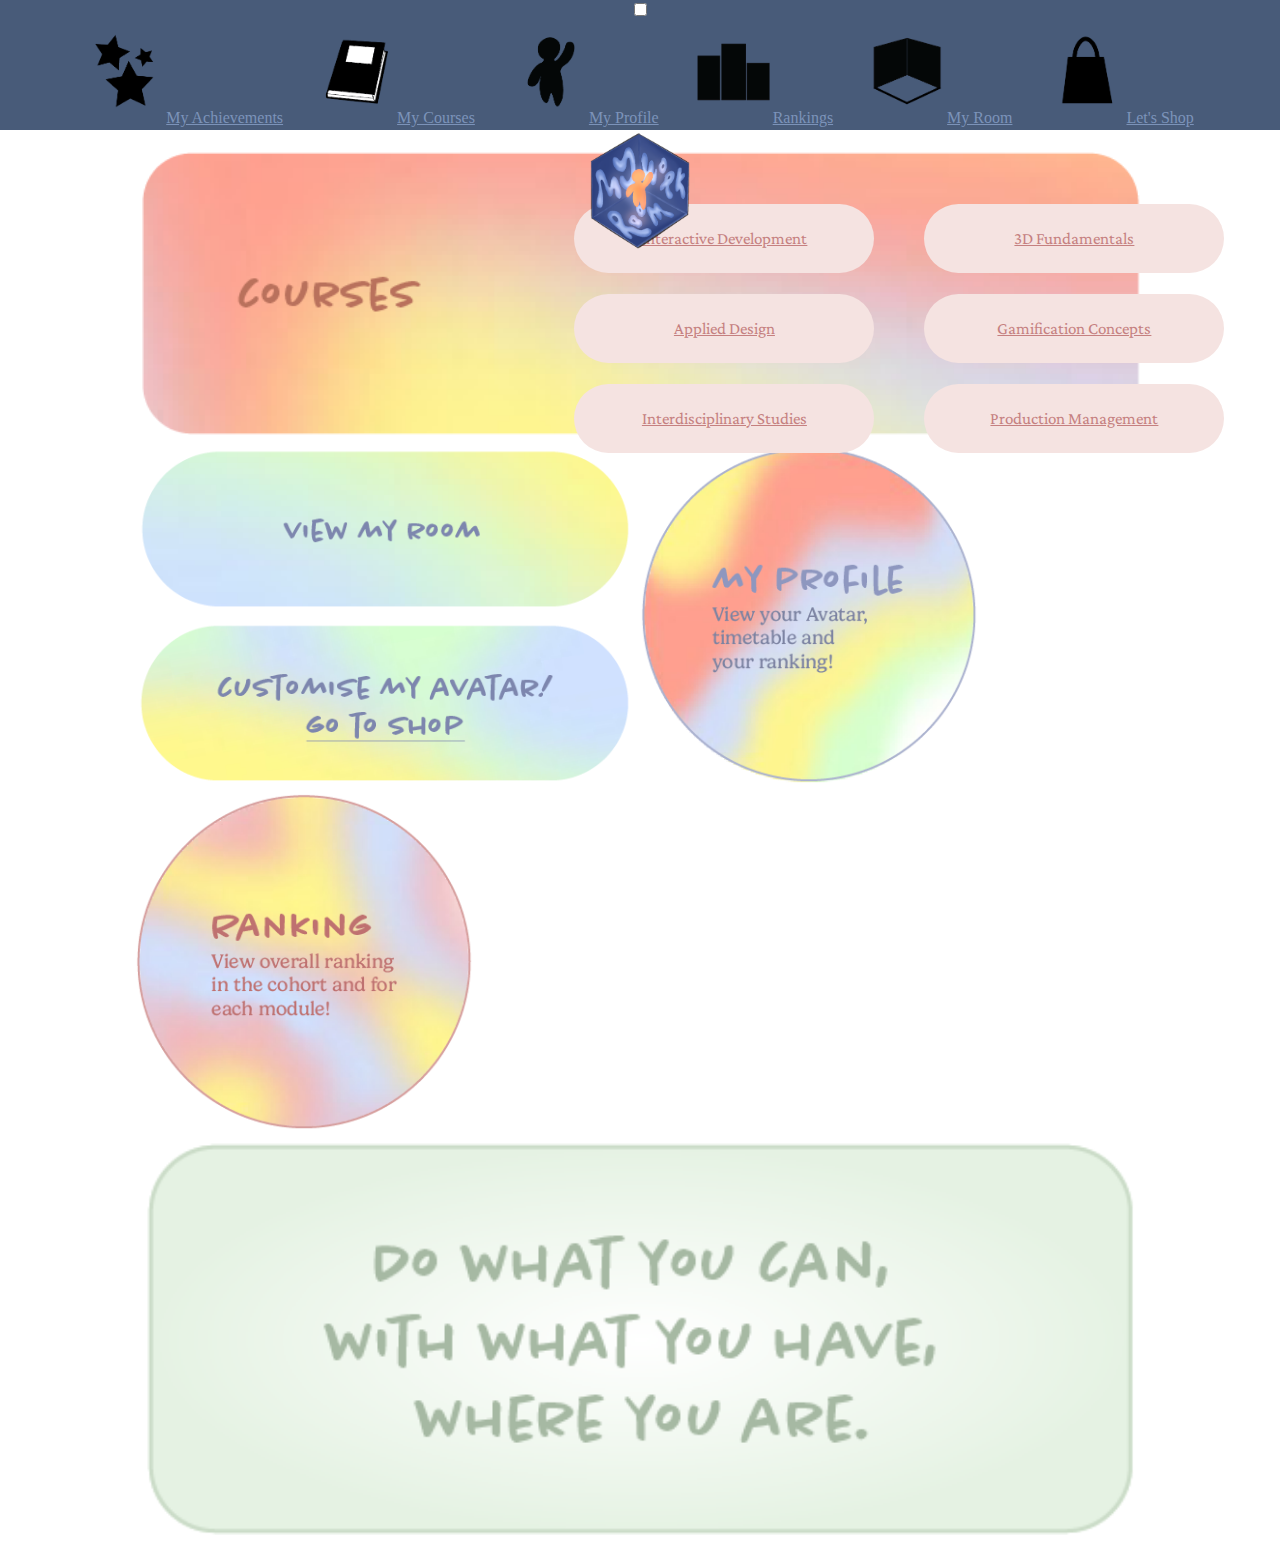
==== index.html @ 5b84851e "fion: final hamburger added" ====
<html> 
    <header> 
        <title>Home</title>
    </header>
    <head>
        <meta charset="UTF-8">
        <meta name="viewport" content="width=device-width, initial-scale=1">
        <link rel="stylesheet" href="index.css">
        <script src="https://cdnjs.cloudflare.com/ajax/libs/jquery/3.5.1/jquery.min.js">
        </script>
        <script src="script.js"></script>
        <div class="nav" class="flex-container">
            <input type="checkbox" class="toggle-menu">
            <div class="hamburger"></div>
            
            <div class="menu">
                <a href="3_achievements.html"><img src="/navbar/achievements.png" class="img">My Achievements</a>
                <a href="4_courses.html"><img src="/navbar/courses.png" class="img">My Courses</a>
                <a href="2_profile.html"><img src="/navbar/profile.png" class="img">My Profile</a>
                <a href="5_statistics.html"><img src="/navbar/rankings.png" class="img">Rankings</a>
                <a href="6_room.html"><img src="/navbar/room.png" class="img">My Room</a>
                <a href="7_shop.html"><img src="/navbar/shop.png" class="img">Let's Shop</a>
            </div>
            <div class="logo">
                <a href="index.html"><img src="/photos/logo.png" class="logoimg"></a> 
            </div>
        </div><br>
        <div class="spacer1">spacer</div>
    </head>

    <body>
        <div class="center">
            <div class="row1">
                <div class="coursesimg">
                    <img src="/homepage/courses.png" class="row1img" style="width: 100%">   
                    <a href="https://nplms.polite.edu.sg/d2l/home/186069" class="c1r1" target="_blank">Interactive Development</a>

                    <a href="https://nplms.polite.edu.sg/d2l/home/186032" class="c1r2" target="_blank">Applied Design</a>

                    <a href="https://nplms.polite.edu.sg/d2l/home/187093" class="c1r3" target="_blank">Interdisciplinary Studies</a>

                    <a href="https://nplms.polite.edu.sg/d2l/home/186033" class="c2r1" target="_blank">3D Fundamentals</a>

                    <a href="https://nplms.polite.edu.sg/d2l/home/186068" class="c2r2" target="_blank">Gamification Concepts</a>

                    <a href="https://nplms.polite.edu.sg/d2l/home/186467" class="c2r3" target="_blank">Production Management</a>
            </div>
            
            <div class="row2">
                <a href="6_room.html"><img src="/homepage/room.png" class="row2img" style="width: 500px; margin-bottom: -170px;"></a>
                <br>
                <a href="7_shop.html"><img src="/homepage/shop.png" class="row2img" style="width: 500px"></a>
            
                <a href="2_profile.html"><img src="/homepage/profile.png" class="row2img" style="width: 342px"></a>
                <a href="5_statistics.html"><img src="/homepage/ranking.png" class="row2img" style="width: 342px"></a>

                <img src="/homepage/motivational.png" class="row1img" style="width: 100%">
            </div>
            
        </div>

    </body>
</html>
---- index.css ----
@import url('https://fonts.googleapis.com/css2?family=Crimson+Pro&family=Nanum+Pen+Script&family=Rock+Salt&family=Varela+Round&display=swap');

body{background-image: url(/photos/background.png);}
.spacer1{margin-bottom: 90px;}

.nav {
  top: 0px;
  left: 0px;
  width: 100%;
  height: 130px;
	background: #485b79;
  position: fixed;
  text-align: center;
  z-index:1;
}

.nav a {
  color: #7c93b9;
	padding: 0px;
  margin-top: 20px;
  border-radius: 10px;
  margin: 15px;
}
.row1img {width: 200px;}
.row2img {width: 300px;}
.logoimg {width: 100px; padding-top: 5px;}
.img {width: 80px; padding-top: 10px; padding-bottom: 10px;}

.flex-container {
  display: flex;
  flex-direction: column;
}

.center {
  margin: auto;
  width: 80%;
  padding: 10px;
}

/* Container holding the image and the text */
.coursesimg {
  position: relative;
  text-align: center;
  color: white;
}

.c1r1 {
  position: absolute;
  top: 60px;
  left: 440px;
}

.c1r2 {
  position: absolute;
  top: 150px;
  left: 440px;
}

.c1r3 {
  position: absolute;
  top: 240px;
  left: 440px;
}
.c2r1 {
  position: absolute;
  top: 60px;
  left: 790px;
}

.c2r2 {
  position: absolute;
  top: 150px;
  left: 790px;
}

.c2r3 {
  position: absolute;
  top: 240px;
  left: 790px;
}

.c1r1, .c1r2, .c1r3, .c2r1, .c2r2, .c2r3 {
  display: block;
  background-color: #f5e3e1;
  color: rgb(197, 128, 128);
  padding: 25px;
  width: 250px;
  border-radius: 50px;
  font-family: 'Crimson Pro', sans-serif;
  font-size: 17px;
  text-align: center;
}
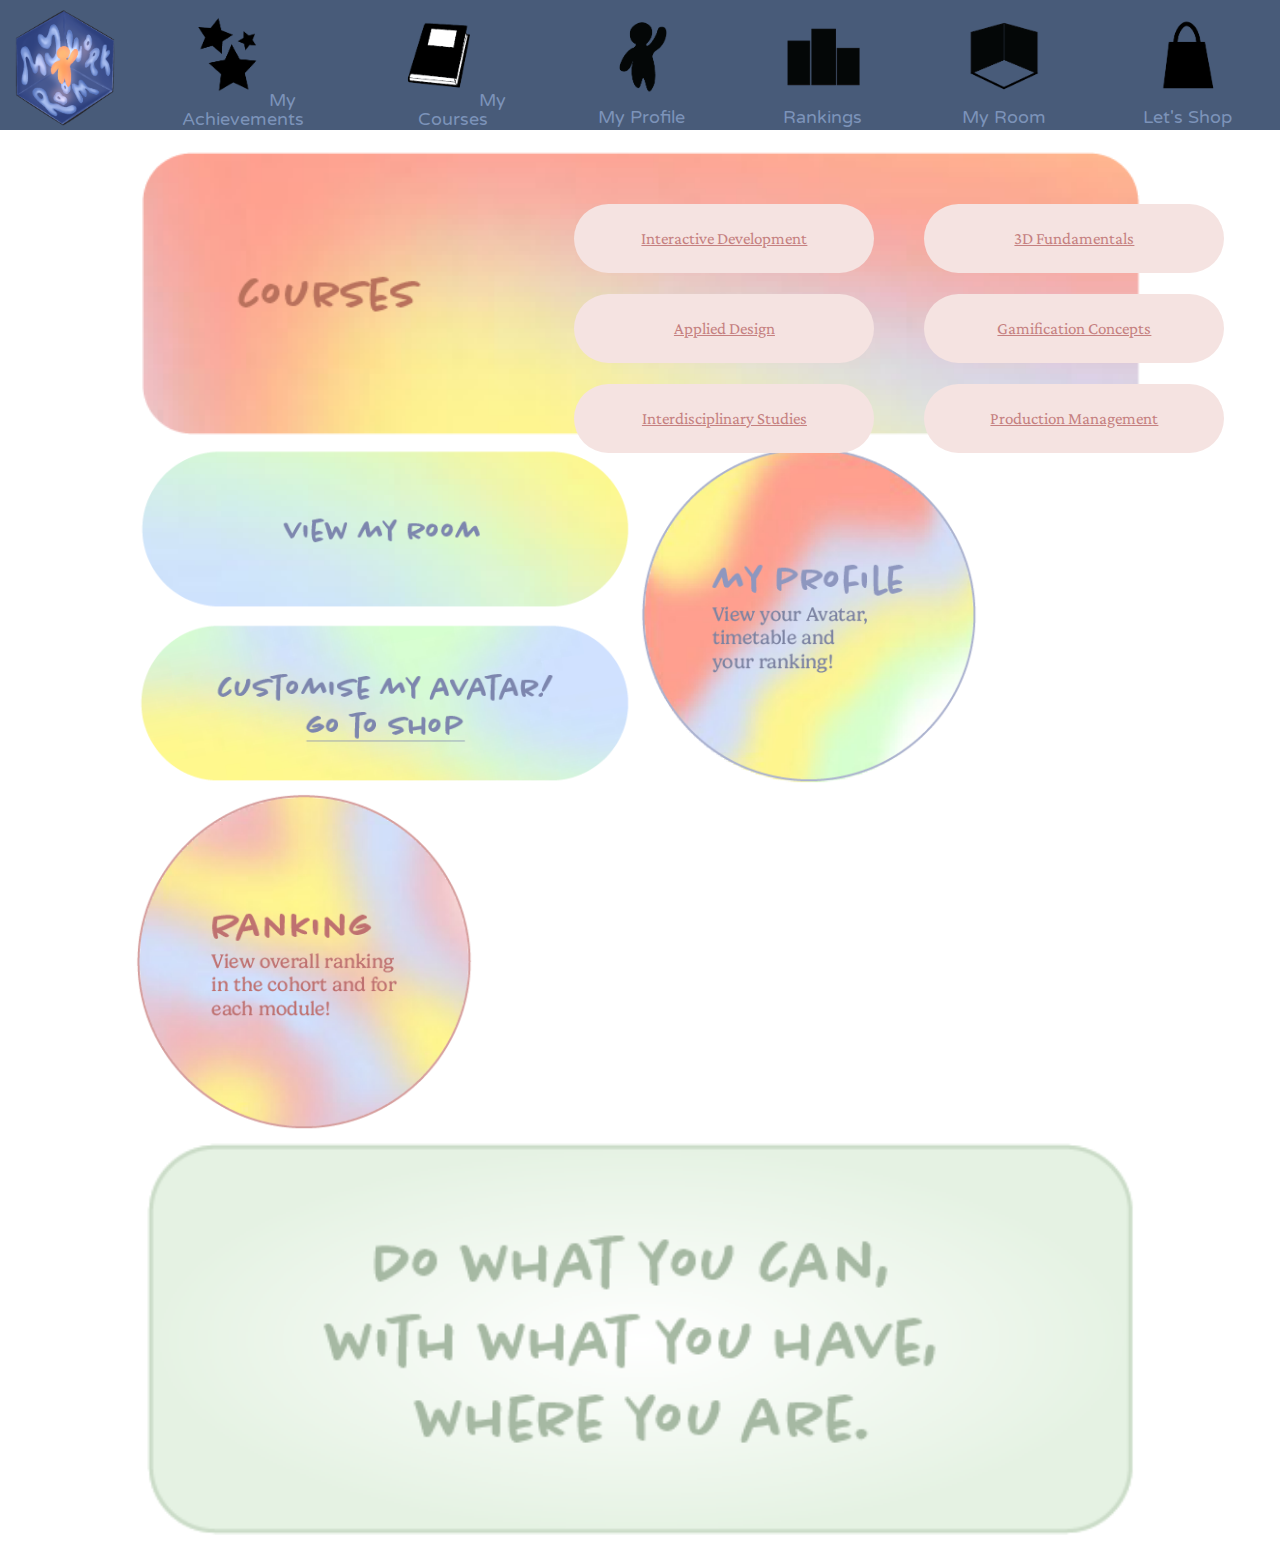
==== commit 676c8575: "jannah: shift logo to left" ====
--- a/index.html
+++ b/index.html
@@ -12,7 +12,9 @@
         <div class="nav" class="flex-container">
             <input type="checkbox" class="toggle-menu">
             <div class="hamburger"></div>
-            
+            <div class="logo">
+                <a href="index.html"><img src="/photos/logo.png" class="logoimg"></a> 
+            </div>
             <div class="menu">
                 <a href="3_achievements.html"><img src="/navbar/achievements.png" class="img">My Achievements</a>
                 <a href="4_courses.html"><img src="/navbar/courses.png" class="img">My Courses</a>
@@ -21,9 +23,7 @@
                 <a href="6_room.html"><img src="/navbar/room.png" class="img">My Room</a>
                 <a href="7_shop.html"><img src="/navbar/shop.png" class="img">Let's Shop</a>
             </div>
-            <div class="logo">
-                <a href="index.html"><img src="/photos/logo.png" class="logoimg"></a> 
-            </div>
+            
         </div><br>
         <div class="spacer1">spacer</div>
     </head>
--- a/index.css
+++ b/index.css
@@ -12,6 +12,7 @@
   position: fixed;
   text-align: center;
   z-index:1;
+  font-family: 'Varela Round', sans-serif;
 }
 
 .nav a {
@@ -89,4 +90,127 @@
   font-family: 'Crimson Pro', sans-serif;
   font-size: 17px;
   text-align: center;
-}+}
+
+/*make hamburger*/
+
+.logoimg a{
+  display: block;
+}
+.logoimg a img{
+  display: block;
+  width: 50px;
+}
+.nav{
+  display: flex;
+  justify-content: space-between;
+  align-items: center;
+}
+.menu{
+  display: flex;
+  justify-content: center;
+  flex-direction: row;
+  align-items: center;
+  z-index: 1;
+  transition: 0.5s;
+}
+
+.menu a{
+  color: #7c93b9;
+  text-decoration: none;
+  display: block;
+  padding: 40px 25px;
+  font-size: 18px;
+  line-height: 1;
+  transition: 0.3s; 
+}
+.menu a:hover{
+  box-shadow: 0 -5px 0px #7c93b9 inset,
+  500px 0 0 #7c93b9 inset;
+  padding: 35px 25px 40px 25px;
+
+}
+.hamburger{
+  position: relative;
+  width: 30px;
+  height: 4px;
+  background: #7c93b9;
+  border-radius: 10px;
+  cursor: pointer;
+  z-index: 2;
+  transition: 0.3s;
+}
+.hamburger:before,
+.hamburger::after{
+  content: "";
+  position: absolute;
+  height: 4px;
+  right: 0;
+  background: #7c93b9;
+  border-radius: 10px;
+  transition: 0.3s;
+}
+.hamburger:before{
+  top: -10px; 
+  width: 20px;
+}
+.hamburger:after{
+  top: 10px; 
+  width: 25px;
+}
+.toggle-menu{
+  position: absolute;
+  width: 30px;
+  height: 100%;
+  z-index: 3;
+  cursor: pointer;
+  opacity: 0;
+}
+.hamburger,
+.toggle-menu{
+  display: none;
+}
+.nav input:checked ~ .hamburger{
+  background: transparent;
+}
+.nav input:checked ~ .hamburger::before{
+  top: 0;
+  transform: rotate(-45deg);
+  width: 30px;
+}
+.nav input:checked ~ .hamburger::after{
+  top: 0;
+  transform: rotate(45deg);
+  width: 30px;
+}
+.nav input:checked ~ .menu{
+  right: 0;
+  box-shadow: -20px 0 40px #7c93b9;
+}
+
+@media screen and (max-width: 992px) {
+  .hamburger,
+  .toggle-menu{
+      display: block;
+  } 
+  .menu{
+      justify-content: start;
+      flex-direction: column;
+      align-items: center;
+      position: fixed;
+      top: 0;
+      right: -300px;
+      background: #485b79;
+      width: 300px;
+      height: 100%;
+      padding-top: 65px;
+      overflow-y: scroll;
+
+  }
+  .menu a,
+  .menu a:hover{
+      padding: 30px;
+      font-size: 24px;
+      box-shadow: 0 1px #7c93b9 inset;
+  }
+}
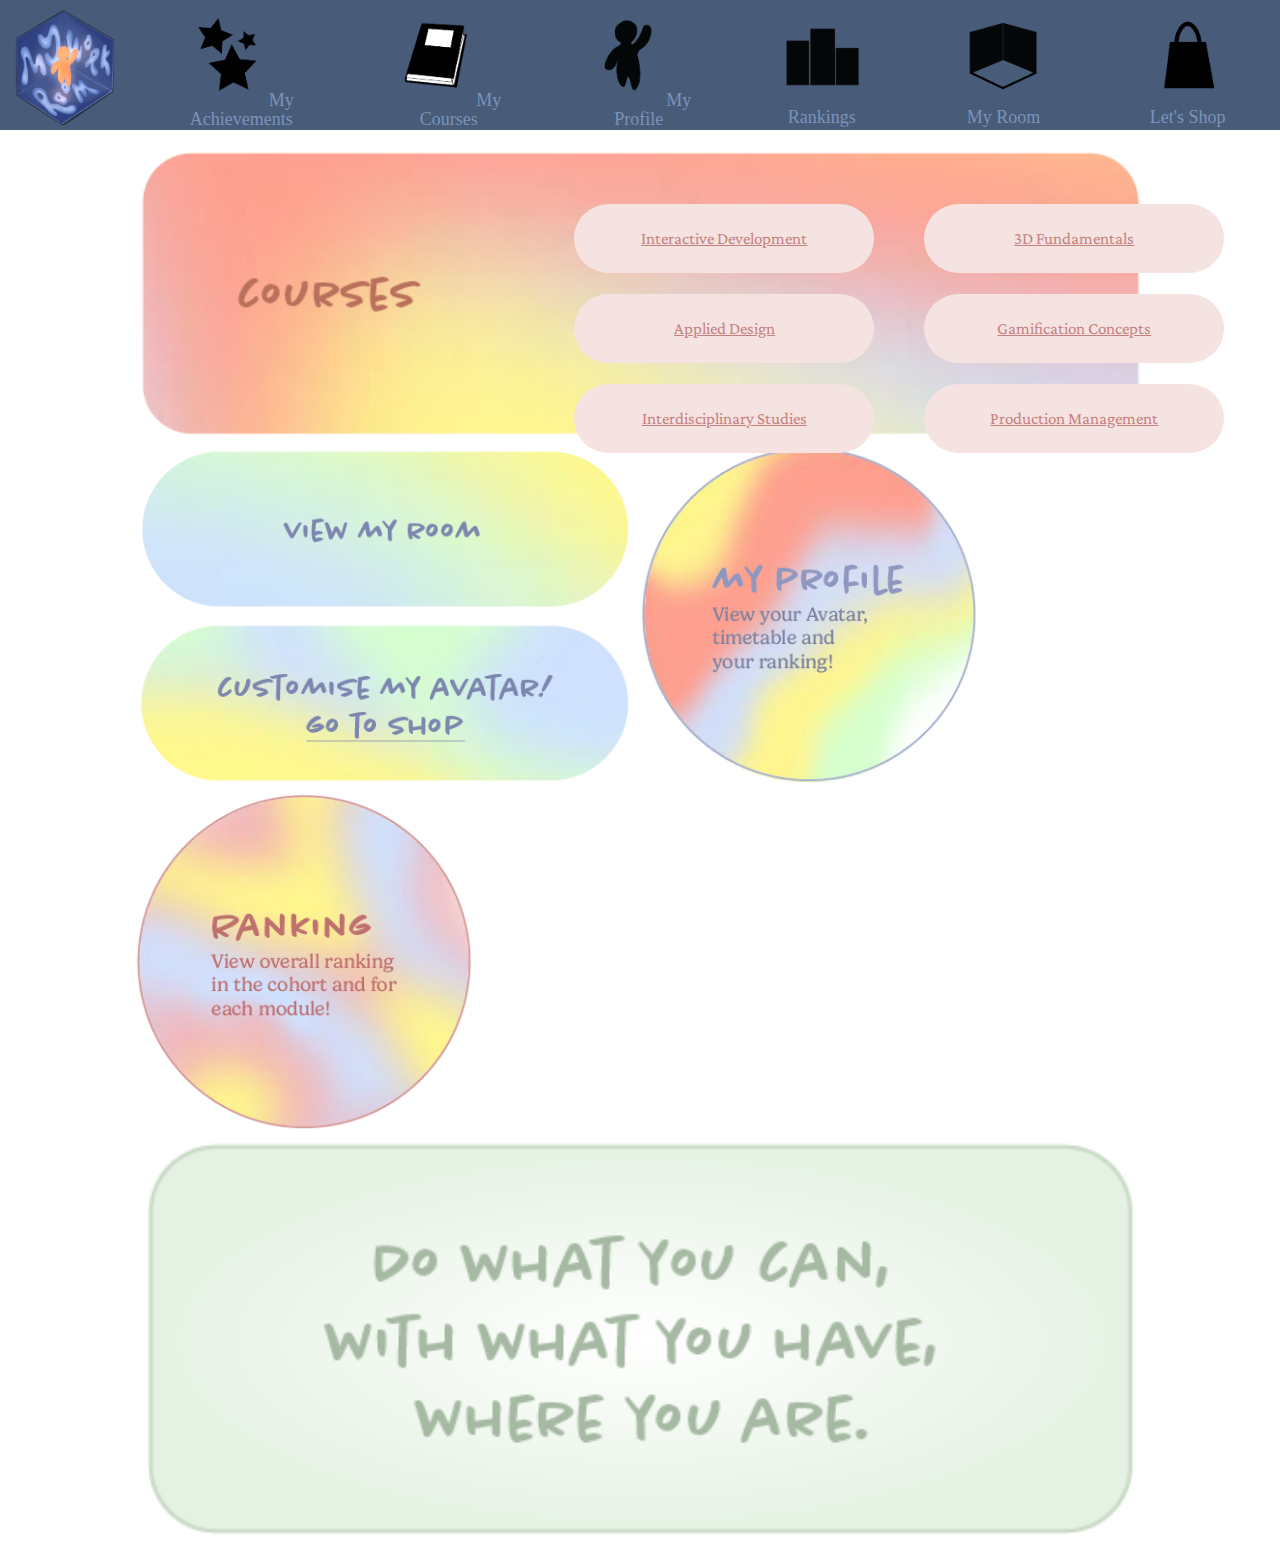
==== commit f415c531: "html fixes" ====
--- a/index.html
+++ b/index.html
@@ -32,7 +32,7 @@
         <div class="center">
             <div class="row1">
                 <div class="coursesimg">
-                    <img src="/homepage/courses.png" class="row1img" style="width: 100%">   
+                    <a href="4_courses.html"><img src="/homepage/courses.png" class="row1img" id="coursesimg" style="width: 100%"> </a>  
                     <a href="https://nplms.polite.edu.sg/d2l/home/186069" class="c1r1" target="_blank">Interactive Development</a>
 
                     <a href="https://nplms.polite.edu.sg/d2l/home/186032" class="c1r2" target="_blank">Applied Design</a>
@@ -44,7 +44,7 @@
                     <a href="https://nplms.polite.edu.sg/d2l/home/186068" class="c2r2" target="_blank">Gamification Concepts</a>
 
                     <a href="https://nplms.polite.edu.sg/d2l/home/186467" class="c2r3" target="_blank">Production Management</a>
-            </div>
+                </div>
             
             <div class="row2">
                 <a href="6_room.html"><img src="/homepage/room.png" class="row2img" style="width: 500px; margin-bottom: -170px;"></a>
--- a/index.css
+++ b/index.css
@@ -12,7 +12,6 @@
   position: fixed;
   text-align: center;
   z-index:1;
-  font-family: 'Varela Round', sans-serif;
 }
 
 .nav a {
@@ -189,6 +188,9 @@
 }
 
 @media screen and (max-width: 992px) {
+    
+
+
   .hamburger,
   .toggle-menu{
       display: block;
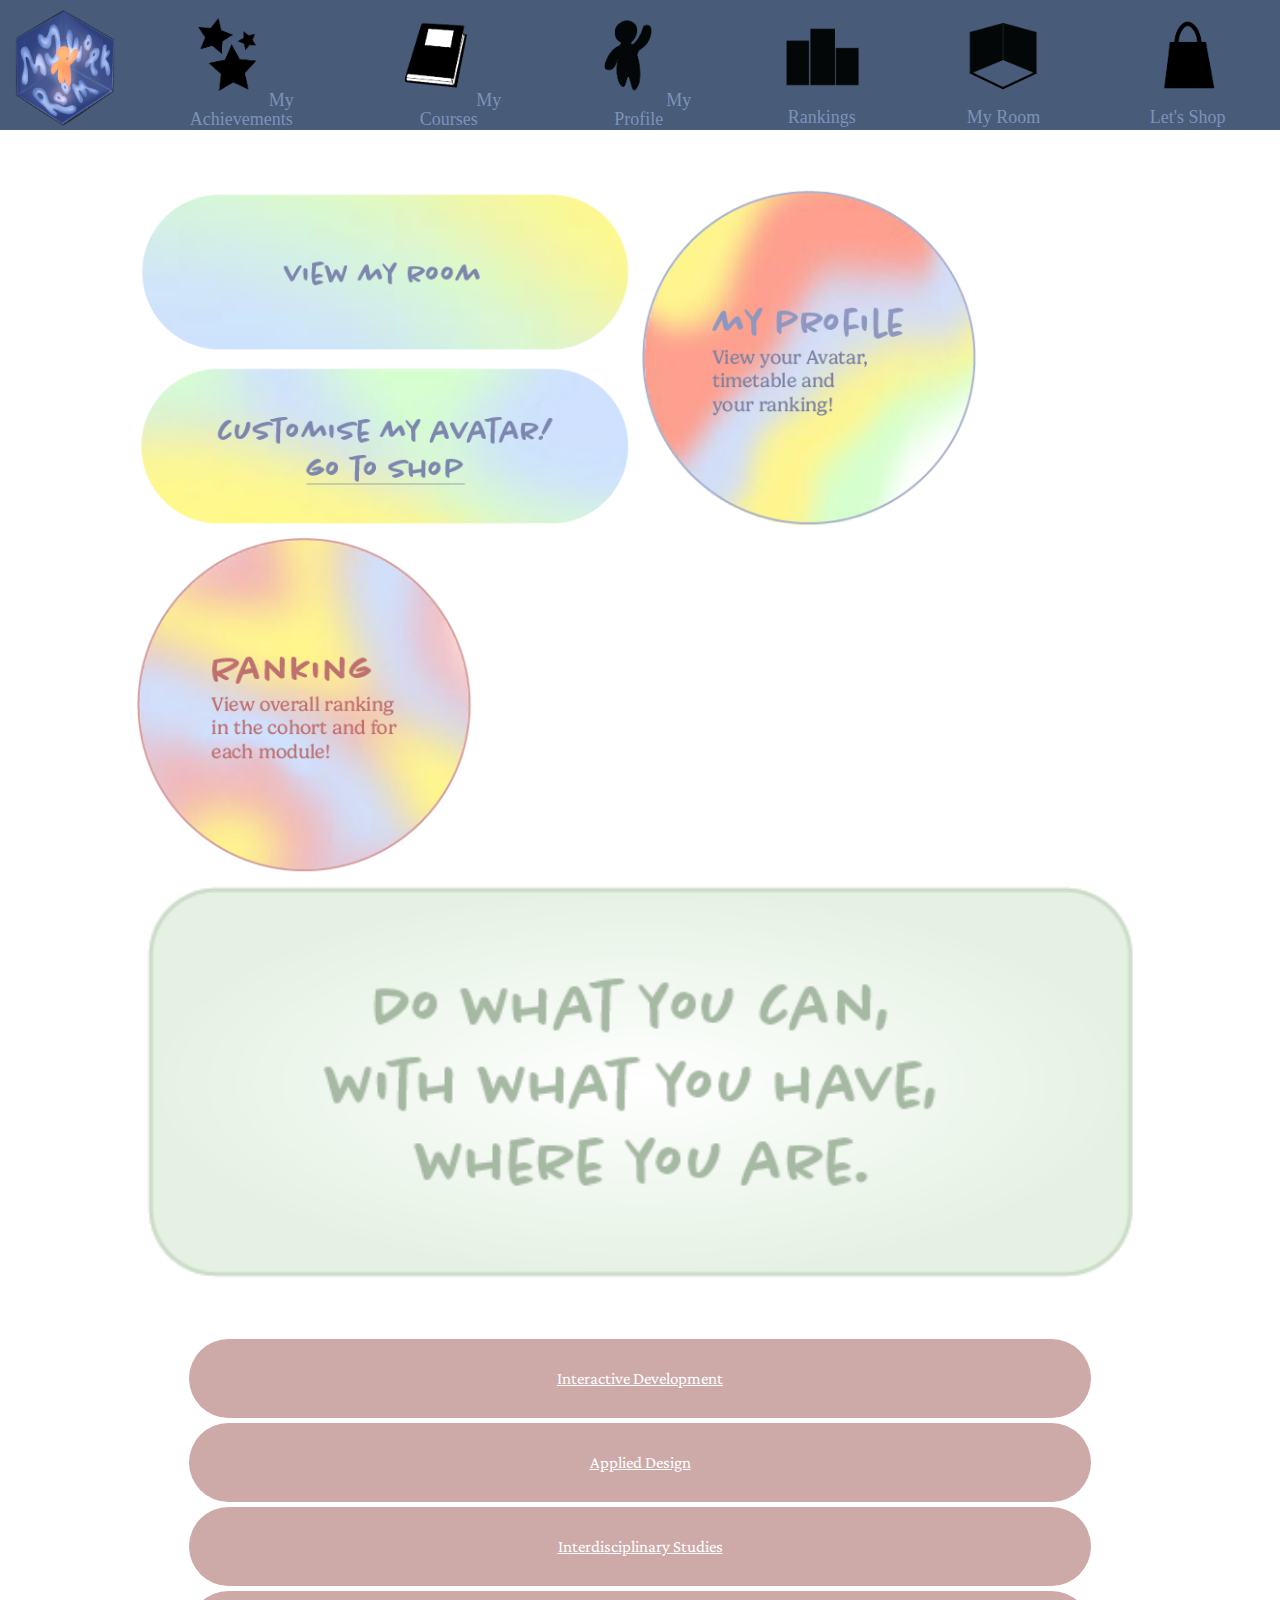
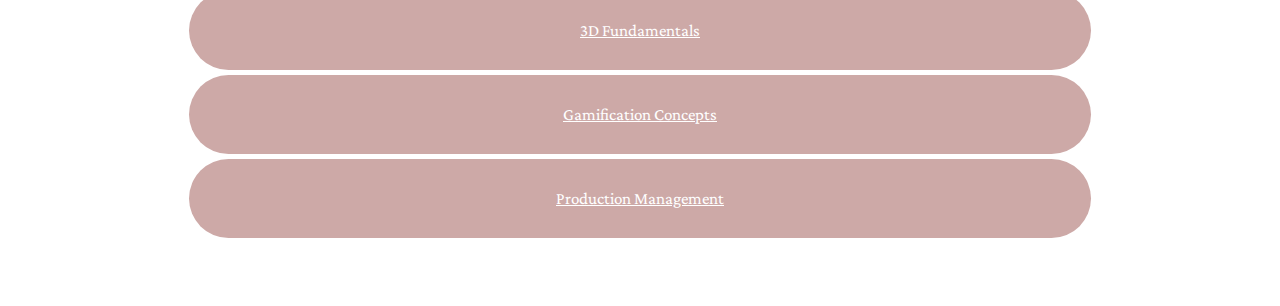
==== commit 4478a8de: "jannah: responsive" ====
--- a/index.html
+++ b/index.html
@@ -25,36 +25,34 @@
             </div>
             
         </div><br>
-        <div class="spacer1">spacer</div>
+        <div class="spacer1"></div>
     </head>
 
     <body>
         <div class="center">
-            <div class="row1">
-                <div class="coursesimg">
-                    <a href="4_courses.html"><img src="/homepage/courses.png" class="row1img" id="coursesimg" style="width: 100%"> </a>  
-                    <a href="https://nplms.polite.edu.sg/d2l/home/186069" class="c1r1" target="_blank">Interactive Development</a>
-
-                    <a href="https://nplms.polite.edu.sg/d2l/home/186032" class="c1r2" target="_blank">Applied Design</a>
-
-                    <a href="https://nplms.polite.edu.sg/d2l/home/187093" class="c1r3" target="_blank">Interdisciplinary Studies</a>
-
-                    <a href="https://nplms.polite.edu.sg/d2l/home/186033" class="c2r1" target="_blank">3D Fundamentals</a>
-
-                    <a href="https://nplms.polite.edu.sg/d2l/home/186068" class="c2r2" target="_blank">Gamification Concepts</a>
-
-                    <a href="https://nplms.polite.edu.sg/d2l/home/186467" class="c2r3" target="_blank">Production Management</a>
-                </div>
-            
             <div class="row2">
-                <a href="6_room.html"><img src="/homepage/room.png" class="row2img" style="width: 500px; margin-bottom: -170px;"></a>
+                <a href="6_room.html"><img src="/homepage/room.png" class="row2img" style="margin-bottom: -170px;"></a>
                 <br>
-                <a href="7_shop.html"><img src="/homepage/shop.png" class="row2img" style="width: 500px"></a>
+                <a href="7_shop.html"><img src="/homepage/shop.png" class="row2img" ></a>
             
                 <a href="2_profile.html"><img src="/homepage/profile.png" class="row2img" style="width: 342px"></a>
                 <a href="5_statistics.html"><img src="/homepage/ranking.png" class="row2img" style="width: 342px"></a>
+            </div>
+            <img src="/homepage/motivational.png" class="" style="width: 100%;">
+            <div class="row1">
+                <div class="coursesimg">
+                    <a href="https://nplms.polite.edu.sg/d2l/home/186069" target="_blank">Interactive Development</a>
 
-                <img src="/homepage/motivational.png" class="row1img" style="width: 100%">
+                    <a href="https://nplms.polite.edu.sg/d2l/home/186032" target="_blank">Applied Design</a>
+
+                    <a href="https://nplms.polite.edu.sg/d2l/home/187093" target="_blank">Interdisciplinary Studies</a>
+
+                    <a href="https://nplms.polite.edu.sg/d2l/home/186033"  target="_blank">3D Fundamentals</a>
+
+                    <a href="https://nplms.polite.edu.sg/d2l/home/186068" target="_blank">Gamification Concepts</a>
+
+                    <a href="https://nplms.polite.edu.sg/d2l/home/186467"  target="_blank">Production Management</a>
+                </div>
             </div>
             
         </div>
--- a/index.css
+++ b/index.css
@@ -1,7 +1,7 @@
 @import url('https://fonts.googleapis.com/css2?family=Crimson+Pro&family=Nanum+Pen+Script&family=Rock+Salt&family=Varela+Round&display=swap');
 
 body{background-image: url(/photos/background.png);}
-.spacer1{margin-bottom: 90px;}
+.spacer1{margin-bottom: 100px;}
 
 .nav {
   top: 0px;
@@ -21,8 +21,8 @@
   border-radius: 10px;
   margin: 15px;
 }
-.row1img {width: 200px;}
-.row2img {width: 300px;}
+
+.row2img {width: 500px;}
 .logoimg {width: 100px; padding-top: 5px;}
 .img {width: 80px; padding-top: 10px; padding-bottom: 10px;}
 
@@ -37,59 +37,27 @@
   padding: 10px;
 }
 
-/* Container holding the image and the text */
 .coursesimg {
-  position: relative;
   text-align: center;
-  color: white;
 }
 
-.c1r1 {
-  position: absolute;
-  top: 60px;
-  left: 440px;
+.row1 {
+  margin: 50px;
+  text-align: center;
 }
 
-.c1r2 {
-  position: absolute;
-  top: 150px;
-  left: 440px;
-}
-
-.c1r3 {
-  position: absolute;
-  top: 240px;
-  left: 440px;
-}
-.c2r1 {
-  position: absolute;
-  top: 60px;
-  left: 790px;
-}
-
-.c2r2 {
-  position: absolute;
-  top: 150px;
-  left: 790px;
-}
-
-.c2r3 {
-  position: absolute;
-  top: 240px;
-  left: 790px;
-}
-
-.c1r1, .c1r2, .c1r3, .c2r1, .c2r2, .c2r3 {
-  display: block;
-  background-color: #f5e3e1;
-  color: rgb(197, 128, 128);
-  padding: 25px;
-  width: 250px;
+.row1 a {
+  background-color: #cda9a7;
+  color: rgb(255, 255, 255);
   border-radius: 50px;
   font-family: 'Crimson Pro', sans-serif;
   font-size: 17px;
-  text-align: center;
+  padding: 30px;
+  margin: 5px;
+  display: block;
 }
+
+.row2 {margin-top: 50px}
 
 /*make hamburger*/
 
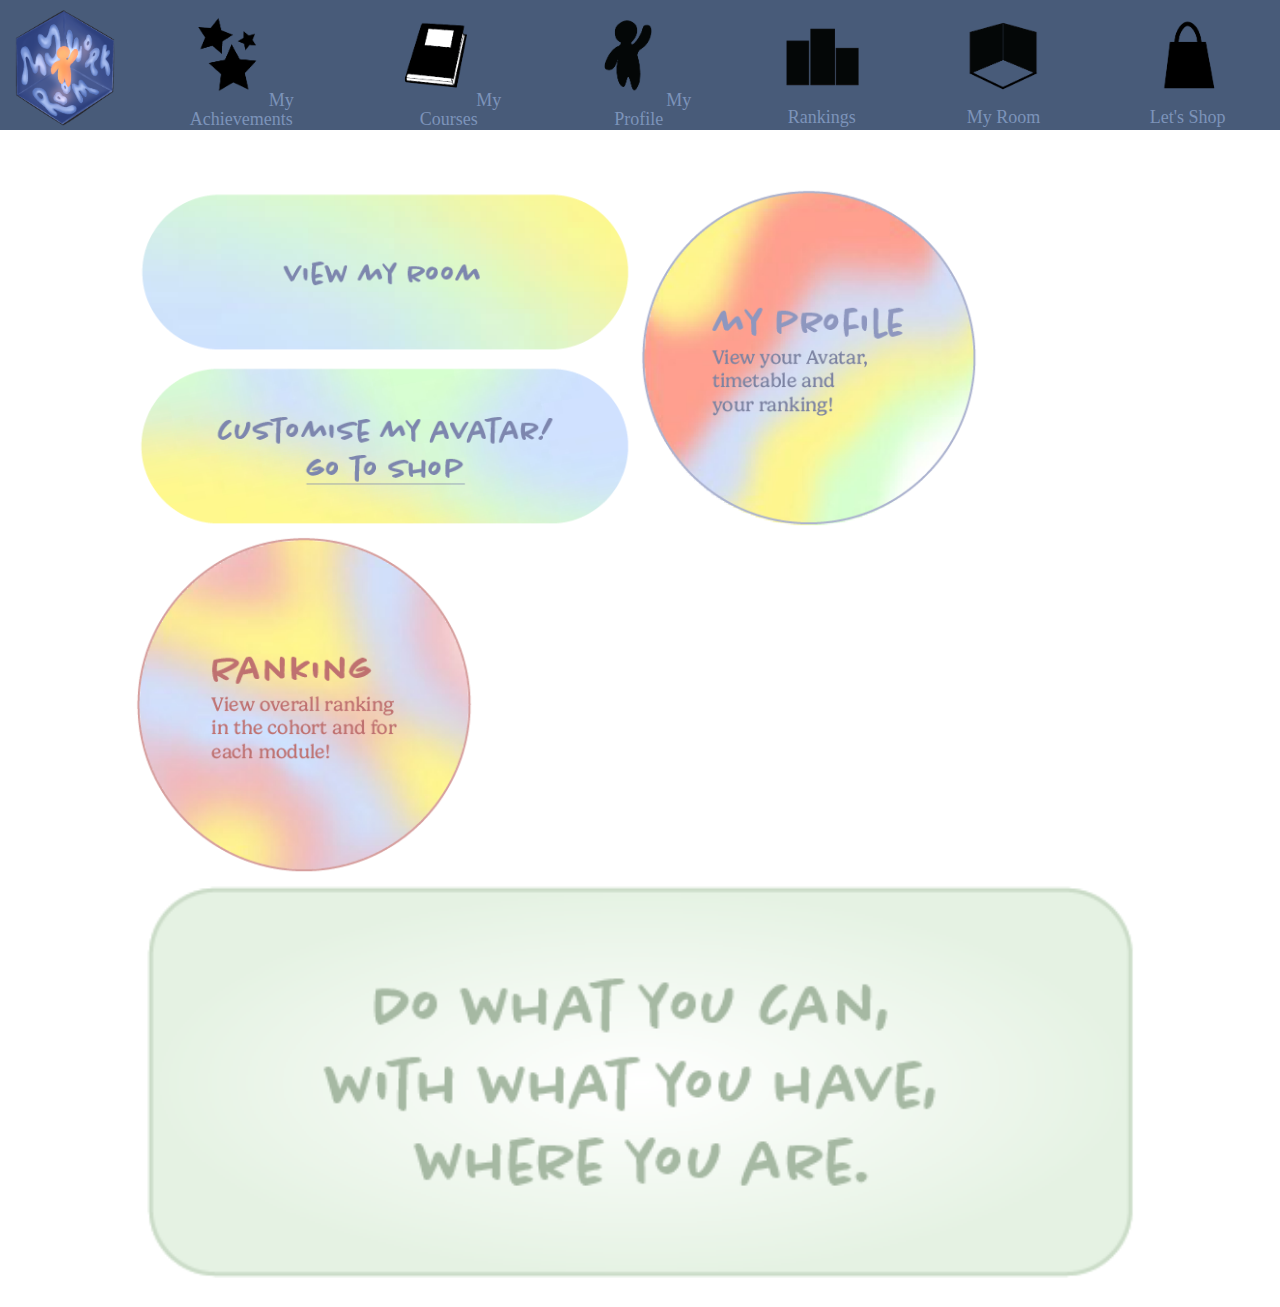
==== commit d62155f0: "jannah: responsive" ====
--- a/index.html
+++ b/index.html
@@ -31,27 +31,14 @@
     <body>
         <div class="center">
             <div class="row2">
-                <a href="6_room.html"><img src="/homepage/room.png" class="row2img" style="margin-bottom: -170px;"></a>
+                <a href="6_room.html"><img src="/homepage/room.png" class="roomimg" style="margin-bottom: -170px;"></a>
                 <br>
-                <a href="7_shop.html"><img src="/homepage/shop.png" class="row2img" ></a>
+                <a href="7_shop.html"><img src="/homepage/shop.png" class="shopimg"></a>
             
-                <a href="2_profile.html"><img src="/homepage/profile.png" class="row2img" style="width: 342px"></a>
-                <a href="5_statistics.html"><img src="/homepage/ranking.png" class="row2img" style="width: 342px"></a>
+                <a href="2_profile.html"><img src="/homepage/profile.png" class="profileimg"></a>
+                <a href="5_statistics.html"><img src="/homepage/ranking.png" class="rankingimg"></a>
             </div>
-            <img src="/homepage/motivational.png" class="" style="width: 100%;">
-            <div class="row1">
-                <div class="coursesimg">
-                    <a href="https://nplms.polite.edu.sg/d2l/home/186069" target="_blank">Interactive Development</a>
-
-                    <a href="https://nplms.polite.edu.sg/d2l/home/186032" target="_blank">Applied Design</a>
-
-                    <a href="https://nplms.polite.edu.sg/d2l/home/187093" target="_blank">Interdisciplinary Studies</a>
-
-                    <a href="https://nplms.polite.edu.sg/d2l/home/186033"  target="_blank">3D Fundamentals</a>
-
-                    <a href="https://nplms.polite.edu.sg/d2l/home/186068" target="_blank">Gamification Concepts</a>
-
-                    <a href="https://nplms.polite.edu.sg/d2l/home/186467"  target="_blank">Production Management</a>
+            <img src="/homepage/motivational.png" style="width: 100%;">
                 </div>
             </div>
             
--- a/index.css
+++ b/index.css
@@ -9,7 +9,7 @@
   width: 100%;
   height: 130px;
 	background: #485b79;
-  position: fixed;
+  position: fixed; 
   text-align: center;
   z-index:1;
 }
@@ -22,7 +22,6 @@
   margin: 15px;
 }
 
-.row2img {width: 500px;}
 .logoimg {width: 100px; padding-top: 5px;}
 .img {width: 80px; padding-top: 10px; padding-bottom: 10px;}
 
@@ -41,23 +40,20 @@
   text-align: center;
 }
 
-.row1 {
-  margin: 50px;
-  text-align: center;
-}
+.row2 {margin-top: 50px}
 
-.row1 a {
-  background-color: #cda9a7;
-  color: rgb(255, 255, 255);
-  border-radius: 50px;
-  font-family: 'Crimson Pro', sans-serif;
-  font-size: 17px;
-  padding: 30px;
-  margin: 5px;
-  display: block;
-}
+.profileimg, .rankingimg {width: 342px;}
 
-.row2 {margin-top: 50px}
+.roomimg {margin-bottom: -170px; width: 500px;}
+
+.shopimg{width: 500px}
+
+
+
+
+
+
+
 
 /*make hamburger*/
 
@@ -157,6 +153,9 @@
 
 @media screen and (max-width: 992px) {
     
+  .profileimg, .rankingimg {width: 200px;}
+  .roomimg {margin-bottom: -100px; width: 350px;}
+  .shopimg{width: 350px}
 
 
   .hamburger,
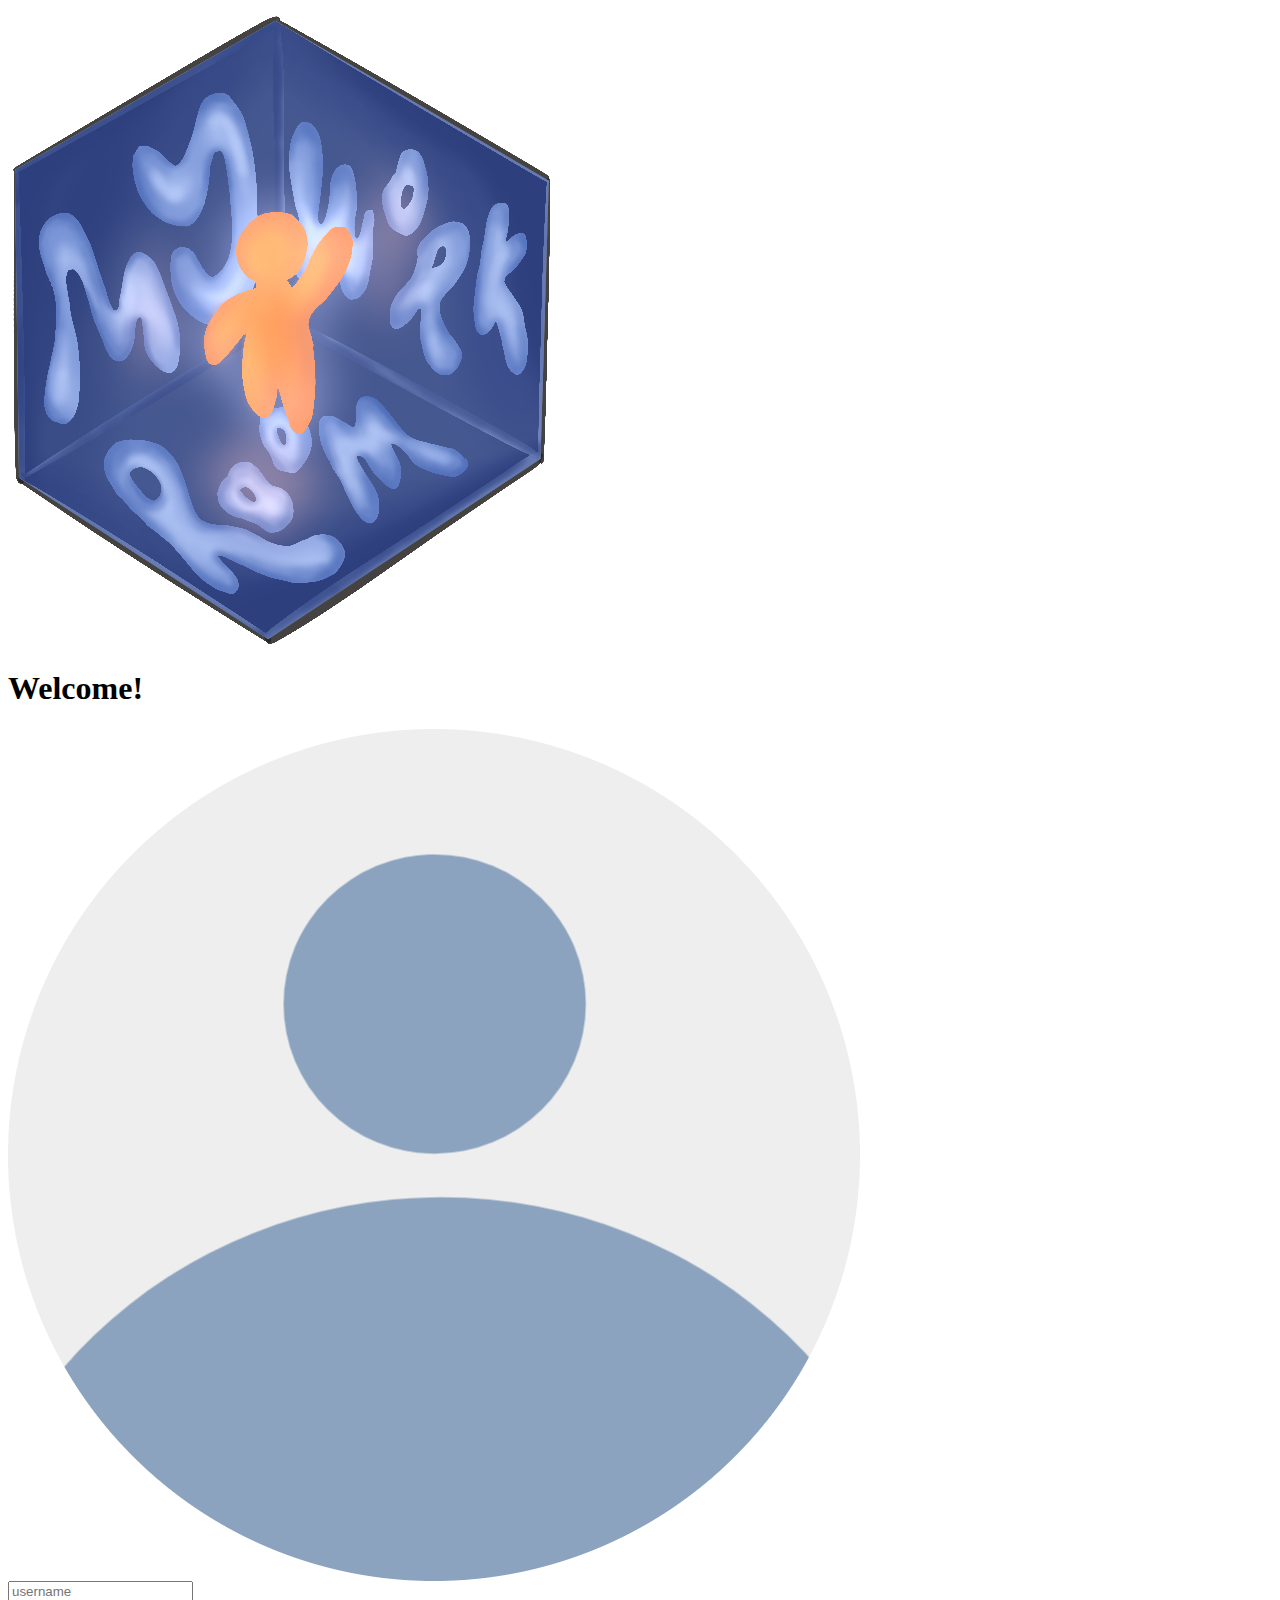
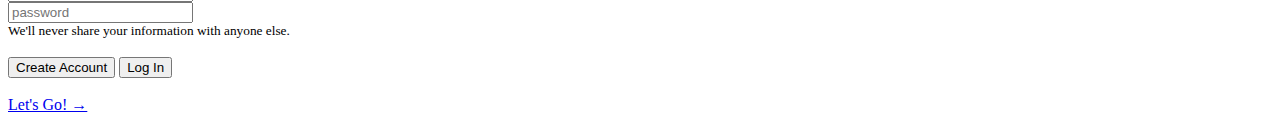
==== commit fd810b59: "making login page first" ====
--- a/index.html
+++ b/index.html
@@ -1,48 +1,44 @@
 <html> 
     <header> 
-        <title>Home</title>
+        <title>Sign In</title>
     </header>
     <head>
         <meta charset="UTF-8">
         <meta name="viewport" content="width=device-width, initial-scale=1">
-        <link rel="stylesheet" href="index.css">
+        <link rel="stylesheet" href="1_login.css">
         <script src="https://cdnjs.cloudflare.com/ajax/libs/jquery/3.5.1/jquery.min.js">
         </script>
         <script src="script.js"></script>
-        <div class="nav" class="flex-container">
-            <input type="checkbox" class="toggle-menu">
-            <div class="hamburger"></div>
-            <div class="logo">
-                <a href="index.html"><img src="/photos/logo.png" class="logoimg"></a> 
-            </div>
-            <div class="menu">
-                <a href="3_achievements.html"><img src="/navbar/achievements.png" class="img">My Achievements</a>
-                <a href="4_courses.html"><img src="/navbar/courses.png" class="img">My Courses</a>
-                <a href="2_profile.html"><img src="/navbar/profile.png" class="img">My Profile</a>
-                <a href="5_statistics.html"><img src="/navbar/rankings.png" class="img">Rankings</a>
-                <a href="6_room.html"><img src="/navbar/room.png" class="img">My Room</a>
-                <a href="7_shop.html"><img src="/navbar/shop.png" class="img">Let's Shop</a>
-            </div>
-            
-        </div><br>
-        <div class="spacer1"></div>
     </head>
 
     <body>
-        <div class="center">
-            <div class="row2">
-                <a href="6_room.html"><img src="/homepage/room.png" class="roomimg" style="margin-bottom: -170px;"></a>
-                <br>
-                <a href="7_shop.html"><img src="/homepage/shop.png" class="shopimg"></a>
-            
-                <a href="2_profile.html"><img src="/homepage/profile.png" class="profileimg"></a>
-                <a href="5_statistics.html"><img src="/homepage/ranking.png" class="rankingimg"></a>
-            </div>
-            <img src="/homepage/motivational.png" style="width: 100%;">
+        <div class="flex-container">
+            <img src="./photos/logo.png" class="logo">
+            <h1>Welcome!</h1>
+            <img src="./photos/pfp.png" class="pfp">
+            <br>
+            <div class="signin">
+                <div id="add-update-msg">
+                    <div class="alert alert-success" role="alert">
+                        Account successfully added!
+                    </div>
+                </div>
+                <div class="form" id="add-username">
+                    <form id="add-username-form">
+                        <div class="form-group">
+                            <input type="text" id="username" placeholder="username" class="form-control" required>
+                        </div>
+                        <div class="form-group">
+                            <input type="text" id="password" placeholder="password" class="form-control" required>
+                            <br><small id="info" class="form-text text-muted">We'll never share your information with anyone else.</small>
+                        </div><br>
+                        <input type="submit" value="Create Account" class="btn btn-primary" id="username-submit">
+                        <input type="submit" value="Log In" class="btn btn-primary" id="username-submit">
+                        <br><br>
+                        <a href="index.html">Let's Go! → </a>
+                    </form>
                 </div>
             </div>
-            
         </div>
-
     </body>
 </html>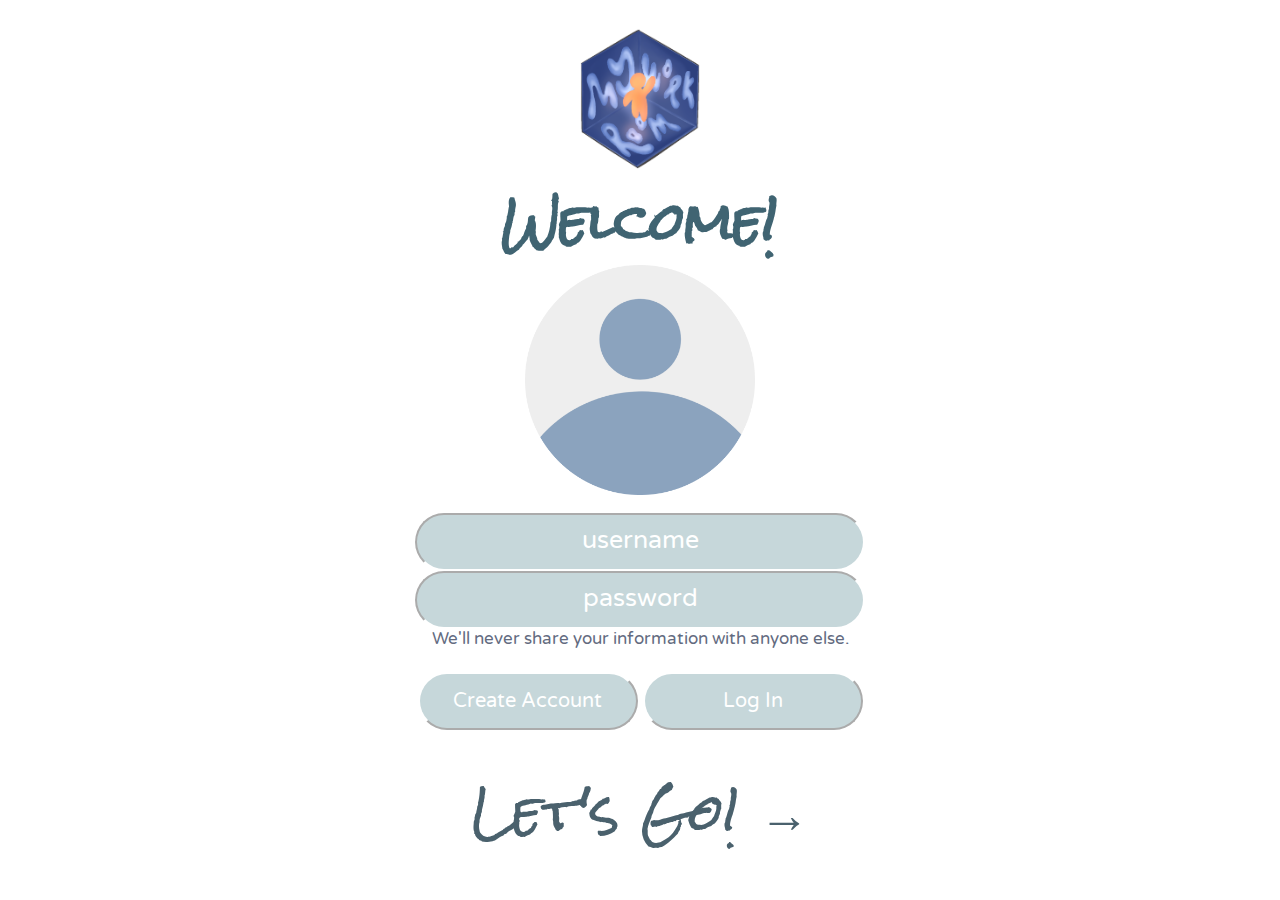
==== commit ef67fd51: "link to the correct css" ====
--- a/index.html
+++ b/index.html
@@ -5,7 +5,7 @@
     <head>
         <meta charset="UTF-8">
         <meta name="viewport" content="width=device-width, initial-scale=1">
-        <link rel="stylesheet" href="1_login.css">
+        <link rel="stylesheet" href="index.css">
         <script src="https://cdnjs.cloudflare.com/ajax/libs/jquery/3.5.1/jquery.min.js">
         </script>
         <script src="script.js"></script>
--- a/index.css
+++ b/index.css
@@ -0,0 +1,71 @@
+@import url('https://fonts.googleapis.com/css2?family=Crimson+Pro&family=Nanum+Pen+Script&family=Rock+Salt&family=Varela+Round&display=swap');
+
+body{background-image: url(./photos/background.png);}
+
+h1, a{
+  font-family: 'Rock Salt', cursive;
+  color: rgb(64, 100, 114);
+  text-align: center;
+  font-size: 50px;
+  margin-bottom: -15px;
+}
+
+.flex-container {
+  align-content: center;
+  width: 100%;
+}
+
+.signin {
+  text-align: center;
+  display: block;
+  margin-left: auto;
+  margin-right: auto;
+  font-size: 20px;
+}
+
+.logo {
+  width: 120px;
+  display: block;
+  margin-left: auto;
+  margin-right: auto;
+  margin-bottom: -40px;
+  margin-top: 20px;
+}
+
+.pfp {
+  width: 230px;
+  display: block;
+  margin-left: auto;
+  margin-right: auto;
+}
+
+input[type="submit"],input[type="text"], button {
+  width: 450px;
+  background-color: #c6d7da;
+  color: white;
+  padding: 15px;
+  border-radius: 50px;
+  border-color: #ffffff;
+  font-family: 'Varela Round', sans-serif;
+  font-size: 20px;
+}
+
+::placeholder {color: white; font-size: 25px; text-align: center;}
+.text-muted {color: rgb(99, 107, 127);   font-family: 'Varela Round', sans-serif;}
+input[type="submit"] {width: 220px; font-size: 20px;font-family: 'Varela Round', sans-serif;}
+
+a:link, a:visited {
+  color: #4a616d;
+  text-align: center;
+  text-decoration: none;
+  display: inline-block;
+  transition-duration: 0.4s;
+}
+a:hover, a:active {
+  background-color: #869aac;
+  border-radius: 100px;
+  padding-right: 55px;
+  padding-left: 55px;
+}
+
+.alert {font-family: 'Varela Round', sans-serif;}